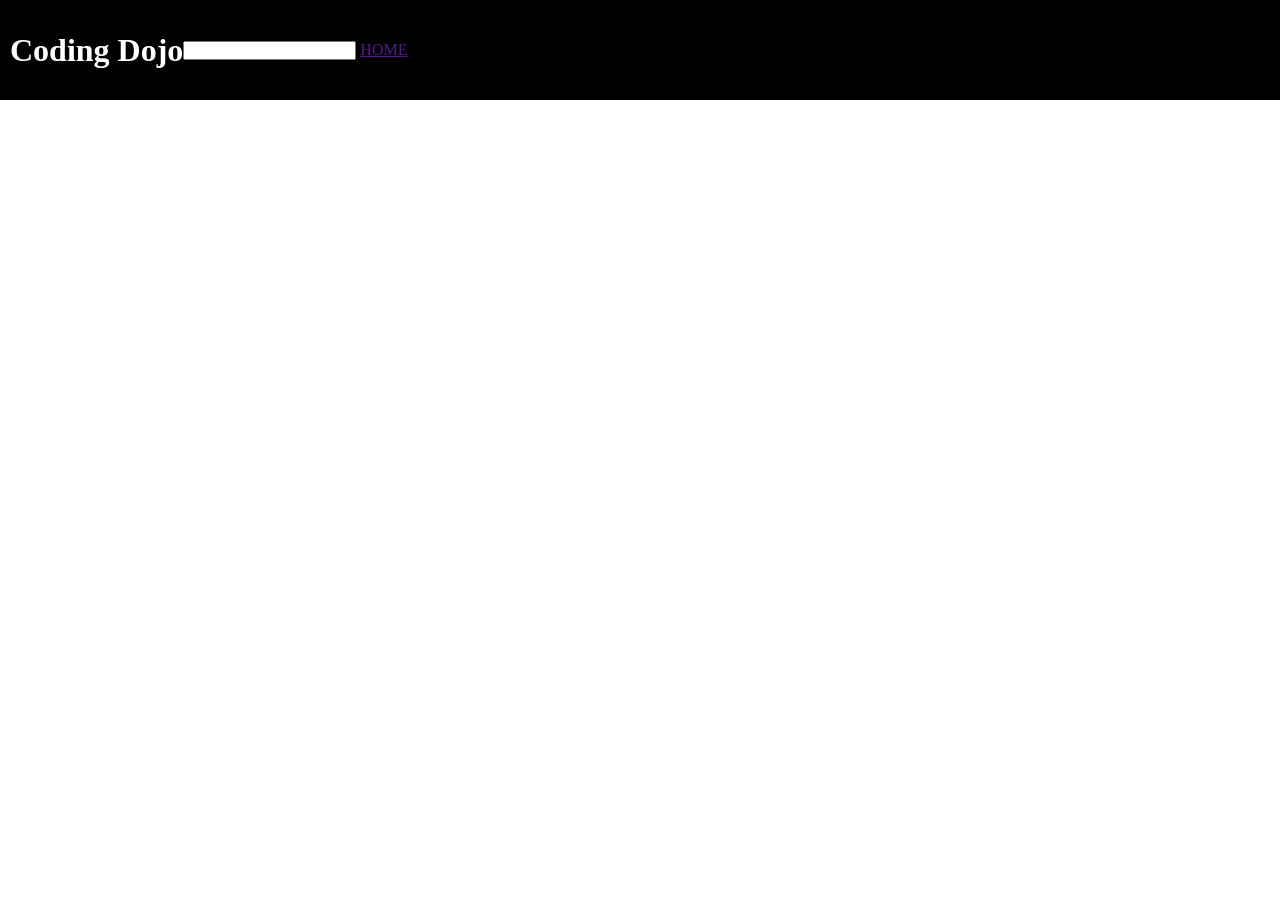
==== Day-5/CSS Library/index.html @ 993ecfd1 "Added Fizzbuzz Assignment" ====
<!DOCTYPE html>
<html lang="en">
<head>
    <meta charset="UTF-8">
    <meta http-equiv="X-UA-Compatible" content="IE=edge">
    <meta name="viewport" content="width=device-width, initial-scale=1.0">
    <title>Coding Dojo</title>
    <link rel="stylesheet" href="dojo.css">
</head>
<body>
    <div class="navbar">
        <h1 id="navbar-title">Coding Dojo</h1>
        <div class="navbar-menu">
            <input type="text" name="" id="">
            <a href="">HOME</a>
            <a href=""></a>
        </div>
    </div>
</body>
</html>
---- Day-5/CSS Library/dojo.css ----
* {
    margin: 0;
    padding: 0;
    box-sizing: border-box
}
.navbar{
    background-color: black;
    height: 100px;
    display: flex;
    align-items: center;
    justify-content: flex-start;
}

#navbar-title{
    color:white;
    margin-left: 10px;
}
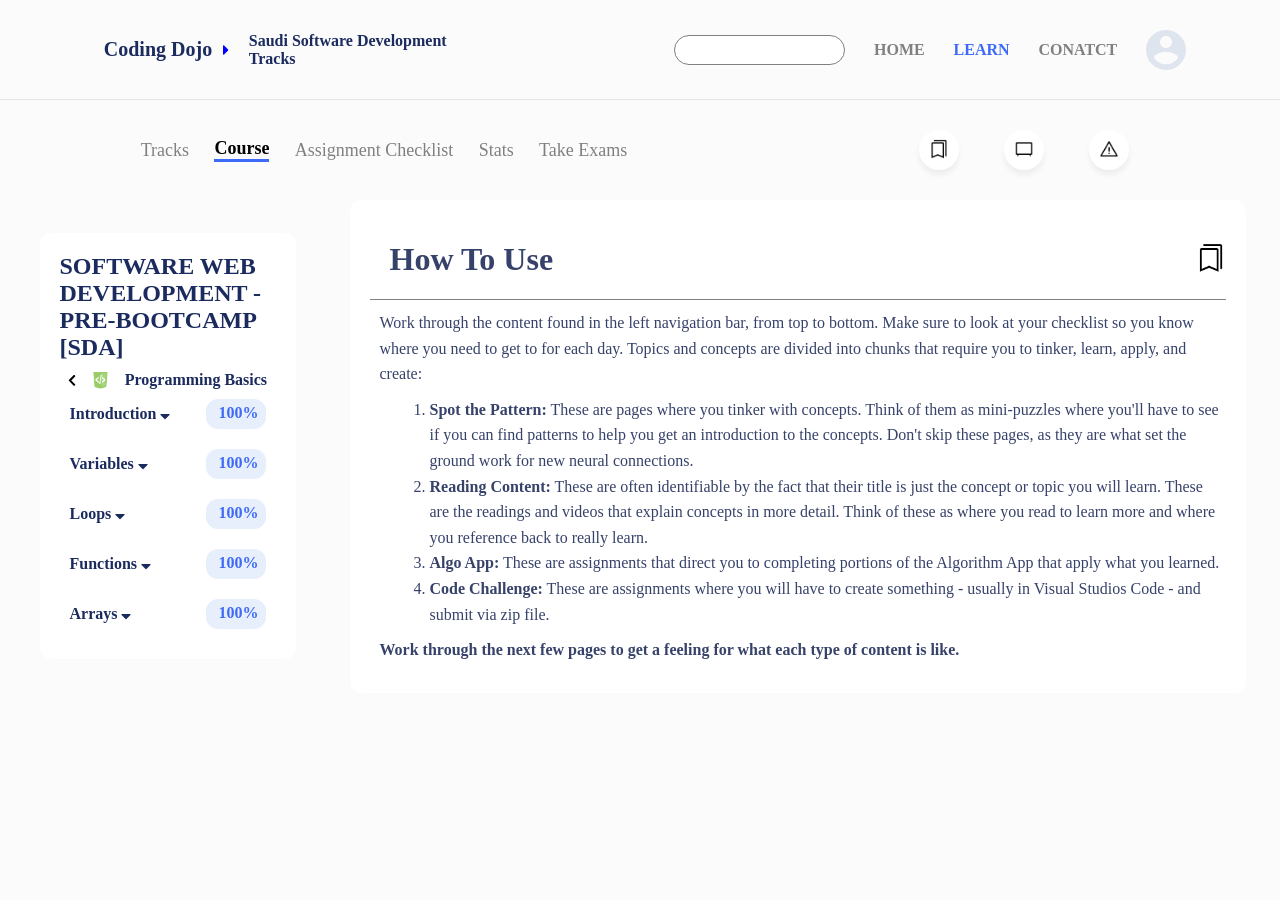
==== commit 21945aab: "Added CSS Library Assignment" ====
--- a/Day-5/CSS Library/index.html
+++ b/Day-5/CSS Library/index.html
@@ -9,12 +9,145 @@
 </head>
 <body>
     <div class="navbar">
-        <h1 id="navbar-title">Coding Dojo</h1>
-        <div class="navbar-menu">
-            <input type="text" name="" id="">
-            <a href="">HOME</a>
-            <a href=""></a>
+        <div class="leftSide">
+            <h2 id="navbar-title">Coding Dojo</h2>
+            <svg id="arrow" aria-hidden="true" focusable="false" data-prefix="fas" data-icon="caret-right" class="svg-inline--fa fa-caret-right fa-w-6 " role="img" xmlns="http://www.w3.org/2000/svg" viewBox="0 0 192 512"><path fill="currentColor" d="M0 384.662V127.338c0-17.818 21.543-26.741 34.142-14.142l128.662 128.662c7.81 7.81 7.81 20.474 0 28.284L34.142 398.804C21.543 411.404 0 402.48 0 384.662z"></path></svg>
+            <h4 id="navbar-subtitle">Saudi Software Development Tracks</h4>
+        </div>
+
+        <div class="rightSide">
+            <input type="text" id="searchBtn">
+            <a href="#">HOME</a>
+            <a class="active" href="#">LEARN</a>
+            <a href="#">CONATCT</a>
+            <img id="profileImage" src="imgs/profile_placeholder.png" alt="">
         </div>
     </div>
+
+    <div class="subNavBar">
+        <div class="leftSide">
+            <a href="#">Tracks</a>
+            <a class="active" href="#">Course</a>
+            <a href="#">Assignment Checklist</a>
+            <a href="#">Stats</a>
+            <a href="#">Take Exams</a>
+        </div>
+
+        <div class="rightSide">
+            <button>
+                <img src="imgs/bookmarks_FILL0_wght400_GRAD0_opsz48.png" alt="bookmark sign">
+            </button>
+            <button>
+                <img src="imgs/tv_gen_FILL0_wght400_GRAD0_opsz48.png" alt="daily news sign">
+            </button>
+            <button>
+                <img src="imgs/warning_FILL0_wght400_GRAD0_opsz48.png" alt="warning sign">
+            </button>
+        </div>
+    </div>
+
+    <div class="main">
+        <div class="leftSide">
+            <h2 id="mainTitle">SOFTWARE WEB DEVELOPMENT - PRE-BOOTCAMP [SDA]</h2>
+            <div class="subject">
+                <svg id="leftArrow" aria-hidden="true" focusable="false" data-prefix="fas" data-icon="chevron-left" class="svg-inline--fa fa-chevron-left fa-w-10 " role="img" xmlns="http://www.w3.org/2000/svg" viewBox="0 0 320 512"><path fill="currentColor" d="M34.52 239.03L228.87 44.69c9.37-9.37 24.57-9.37 33.94 0l22.67 22.67c9.36 9.36 9.37 24.52.04 33.9L131.49 256l154.02 154.75c9.34 9.38 9.32 24.54-.04 33.9l-22.67 22.67c-9.37 9.37-24.57 9.37-33.94 0L34.52 272.97c-9.37-9.37-9.37-24.57 0-33.94z"></path></svg>
+                <img src="imgs/workshop.png" alt="developers sign">
+                <h4 id="subjectTitle">Programming Basics</h4>
+            </div>
+
+            <div class="content">
+                <div class="section">
+                    <h4 id="sectionTitle">
+                        Introduction
+                        <svg id="downArrow" aria-hidden="true" focusable="false" data-prefix="fas" data-icon="caret-down" class="svg-inline--fa fa-caret-down fa-w-10 " role="img" xmlns="http://www.w3.org/2000/svg" viewBox="0 0 320 512"><path fill="currentColor" d="M31.3 192h257.3c17.8 0 26.7 21.5 14.1 34.1L174.1 354.8c-7.8 7.8-20.5 7.8-28.3 0L17.2 226.1C4.6 213.5 13.5 192 31.3 192z"></path></svg>
+                    </h4>
+                    <div class="progress">
+                        <span>100%</span>
+                    </div>
+                </div>
+
+                <div class="section">
+                    <h4 id="sectionTitle">
+                        Variables
+                        <svg id="downArrow" aria-hidden="true" focusable="false" data-prefix="fas" data-icon="caret-down" class="svg-inline--fa fa-caret-down fa-w-10 " role="img" xmlns="http://www.w3.org/2000/svg" viewBox="0 0 320 512"><path fill="currentColor" d="M31.3 192h257.3c17.8 0 26.7 21.5 14.1 34.1L174.1 354.8c-7.8 7.8-20.5 7.8-28.3 0L17.2 226.1C4.6 213.5 13.5 192 31.3 192z"></path></svg>
+                    </h4>
+                    <div class="progress">
+                        <span>100%</span>
+                    </div>
+                </div>
+
+                <div class="section">
+                    <h4 id="sectionTitle">
+                        Loops
+                        <svg id="downArrow" aria-hidden="true" focusable="false" data-prefix="fas" data-icon="caret-down" class="svg-inline--fa fa-caret-down fa-w-10 " role="img" xmlns="http://www.w3.org/2000/svg" viewBox="0 0 320 512"><path fill="currentColor" d="M31.3 192h257.3c17.8 0 26.7 21.5 14.1 34.1L174.1 354.8c-7.8 7.8-20.5 7.8-28.3 0L17.2 226.1C4.6 213.5 13.5 192 31.3 192z"></path></svg>
+                    </h4>
+                    <div class="progress">
+                        <span>100%</span>
+                    </div>
+                </div>
+
+                <div class="section">
+                    <h4 id="sectionTitle">
+                        Functions
+                        <svg id="downArrow" aria-hidden="true" focusable="false" data-prefix="fas" data-icon="caret-down" class="svg-inline--fa fa-caret-down fa-w-10 " role="img" xmlns="http://www.w3.org/2000/svg" viewBox="0 0 320 512"><path fill="currentColor" d="M31.3 192h257.3c17.8 0 26.7 21.5 14.1 34.1L174.1 354.8c-7.8 7.8-20.5 7.8-28.3 0L17.2 226.1C4.6 213.5 13.5 192 31.3 192z"></path></svg>
+                    </h4>
+                    <div class="progress">
+                        <span>100%</span>
+                    </div>
+                </div>
+
+                <div class="section">
+                    <h4 id="sectionTitle">
+                        Arrays
+                        <svg id="downArrow" aria-hidden="true" focusable="false" data-prefix="fas" data-icon="caret-down" class="svg-inline--fa fa-caret-down fa-w-10 " role="img" xmlns="http://www.w3.org/2000/svg" viewBox="0 0 320 512"><path fill="currentColor" d="M31.3 192h257.3c17.8 0 26.7 21.5 14.1 34.1L174.1 354.8c-7.8 7.8-20.5 7.8-28.3 0L17.2 226.1C4.6 213.5 13.5 192 31.3 192z"></path></svg>
+                    </h4>
+                    <div class="progress">
+                        <span>100%</span>
+                    </div>
+                </div>
+            </div>
+        </div>
+
+        <div class="rightSide">
+            <div class="content-title-container">
+                <h1>
+                   How To Use
+                </h1>
+                <button id="bookmarkContent">
+                    <img src="imgs/bookmarks_FILL0_wght400_GRAD0_opsz48.png" alt="bookmark sign">
+                </button>
+            </div>
+
+            <div class="content-container">
+                <p>
+                    Work through the content found in the left navigation bar, from top to bottom. Make sure to look at your checklist so you know where you need to get to for each day. 
+                    Topics and concepts are divided into chunks that require you to tinker, learn, apply, and create:
+                    <ol id="orderList">
+                        <li>
+                            <b>Spot the Pattern:</b>
+                             These are pages where you tinker with concepts. Think of them as mini-puzzles where you'll have to see if you can find patterns to help you get an introduction to the concepts. Don't skip these pages, as they are what set the ground work for new neural connections.
+                        </li>
+                        <li>
+                            <b>Reading Content:</b>
+                             These are often identifiable by the fact that their title is just the concept or topic you will learn. These are the readings and videos that explain concepts in more detail. Think of these as where you read to learn more and where you reference back to really learn.
+                        </li>
+
+                        <li>
+                            <b>Algo App:</b>
+                            These are assignments that direct you to completing portions of the Algorithm App that apply what you learned. 
+                        </li>
+
+                        <li>
+                            <b>Code Challenge:</b>
+                            These are assignments where you will have to create something - usually in Visual Studios Code - and submit via zip file. 
+                        </li>
+                    </ol>
+                    <b id="bold">Work through the next few pages to get a feeling for what each type of content is like. </b>
+                </p>
+            </div>
+        </div>
+    </div>
+
+    
 </body>
 </html>
--- a/Day-5/CSS Library/dojo.css
+++ b/Day-5/CSS Library/dojo.css
@@ -1,17 +1,234 @@
+@font-face {
+    font-family: Josefin-Sans;
+    src: url(fonts/JosefinSans-VariableFont_wght.ttf);
+}
 * {
     margin: 0;
     padding: 0;
-    box-sizing: border-box
+    box-sizing: border-box;
+    font-size: Josefin-Sans;
+}
+
+h1,h2,h3,h4,h5{
+    color:#1B2B5E;
+}
+
+body{
+    background-color: #FBFBFB;
 }
 .navbar{
-    background-color: black;
+    background-color: #FBFBFB;
     height: 100px;
     display: flex;
     align-items: center;
-    justify-content: flex-start;
+    justify-content: space-around;
+    border-bottom: 0.1rem solid #E4E5EB;
+}
+
+.navbar .leftSide{
+    display:flex;
+    justify-content: space-around;
+    align-items: center;
 }
 
 #navbar-title{
-    color:white;
     margin-left: 10px;
+    flex:2;
+    font-size: 20px;
+}
+
+#arrow{
+    width: 6px;
+    color:blue;
+    margin-right: 10px;
+}
+
+#navbar-subtitle{
+    flex:4;
+    margin-left: 10px;
+}
+
+.navbar .rightSide{
+    display: flex;
+    align-items: center;
+    justify-content: space-between;
+    width:40%;
+}
+
+.navbar .rightSide a{
+    color:grey;
+    text-decoration: none;
+    font-weight: 800;
+}
+
+.navbar .rightSide a.active{
+    color:#3E6AF6;
+}
+
+#searchBtn{
+    border: 0.1rem solid grey;
+    border-radius: 16px;
+    height: 30px;
+}
+
+#profileImage{
+    width:40px;
+}
+
+.subNavBar{
+    background-color: #FBFBFB ;
+    height: 100px;
+    display:flex;
+    justify-content: space-around;
+    align-items: center;
+}
+.subNavBar .leftSide{
+    display:flex;
+    width:40%;
+    justify-content: space-around;
+    align-items: center;
+}
+
+.subNavBar .rightSide{
+    display:flex;
+    width:20%;
+    justify-content: space-around;
+    align-items: center;
+}
+
+.subNavBar .leftSide a{
+    color:grey;
+    text-decoration: none;
+    font-size: 18px;
+}
+
+.subNavBar .leftSide a.active{
+    color:rgb(0, 0, 0);
+    text-decoration: none;
+    font-size: 18px;
+    border-bottom: 0.2rem solid #3D6AF6 ;
+    font-weight: 800;
+}
+
+.subNavBar .rightSide button{
+    border-radius: 50%;
+    width:40px;
+    height: 40px;
+    background-color: white;
+    box-shadow: 0px 5px 5px #EFEEEF;
+    border:none;
+
+}
+
+.subNavBar .rightSide button img{
+    width: 20px;
+    color:#5C82F8;
+}
+
+.main{
+    display: flex;
+    align-items: center;
+    justify-content: space-around;
+    width: 100%;
+}
+
+.main .leftSide{
+    background-color: white;
+    border-radius: 12px;
+    margin-left: 20px;
+    padding: 20px;
+    width:20%;
+
+}
+
+.main .leftSide .subject{
+    display: flex;
+    justify-content: space-around;
+    align-items: center;
+    margin-top: 10px;
+}
+.main .leftSide .subject img{
+    width:15px;
+}
+
+#leftArrow{
+    width:8px;
+}
+
+.main .content{
+    display: flex;
+    flex-direction: column;
+    overflow: scroll;
+}
+
+.main .content .section{
+    display: flex;
+    justify-content: space-between;
+    align-items: center;
+    margin: 10px;
+}
+
+#downArrow{
+    width:10px;
+    vertical-align: middle;
+}
+
+.progress{
+    display:flex;
+    background-color: #E7EEFC;
+    border-radius: 12px;
+    width: 60px;
+    height: 30px;
+}
+.progress span{
+    color:#3E6AF6;
+    margin: 5px 0px 0px 13px;
+    font-weight: 800;
+}
+
+.main .rightSide{
+    margin: 0px 15px;
+    background-color: white;
+    border-radius: 12px;
+    padding: 20px;
+    width: 70%;
+}
+
+.main .rightSide * {
+    color:#37426A;
+}
+
+.content-title-container {
+    display:flex;
+    justify-content: space-between;
+    align-items: center;
+    border-bottom: 0.1rem solid grey;
+    height: 80px;
+}
+
+.content-title-container h1{
+    margin-left: 20px;
+}
+
+#bookmarkContent{
+    background-color: white;
+    border: none;
+}
+
+#bookmarkContent img{
+    width: 30px;
+}
+.content-container{
+    display: flex;
+    flex-direction: column;
+    justify-content: space-around;
+    line-height: 1.6rem;
+}
+
+.content-container p , #bold{
+    margin: 10px 0px 0px 10px;
+}
+
+#orderList{
+    margin: 10px 0px 0px 60px;
 }
